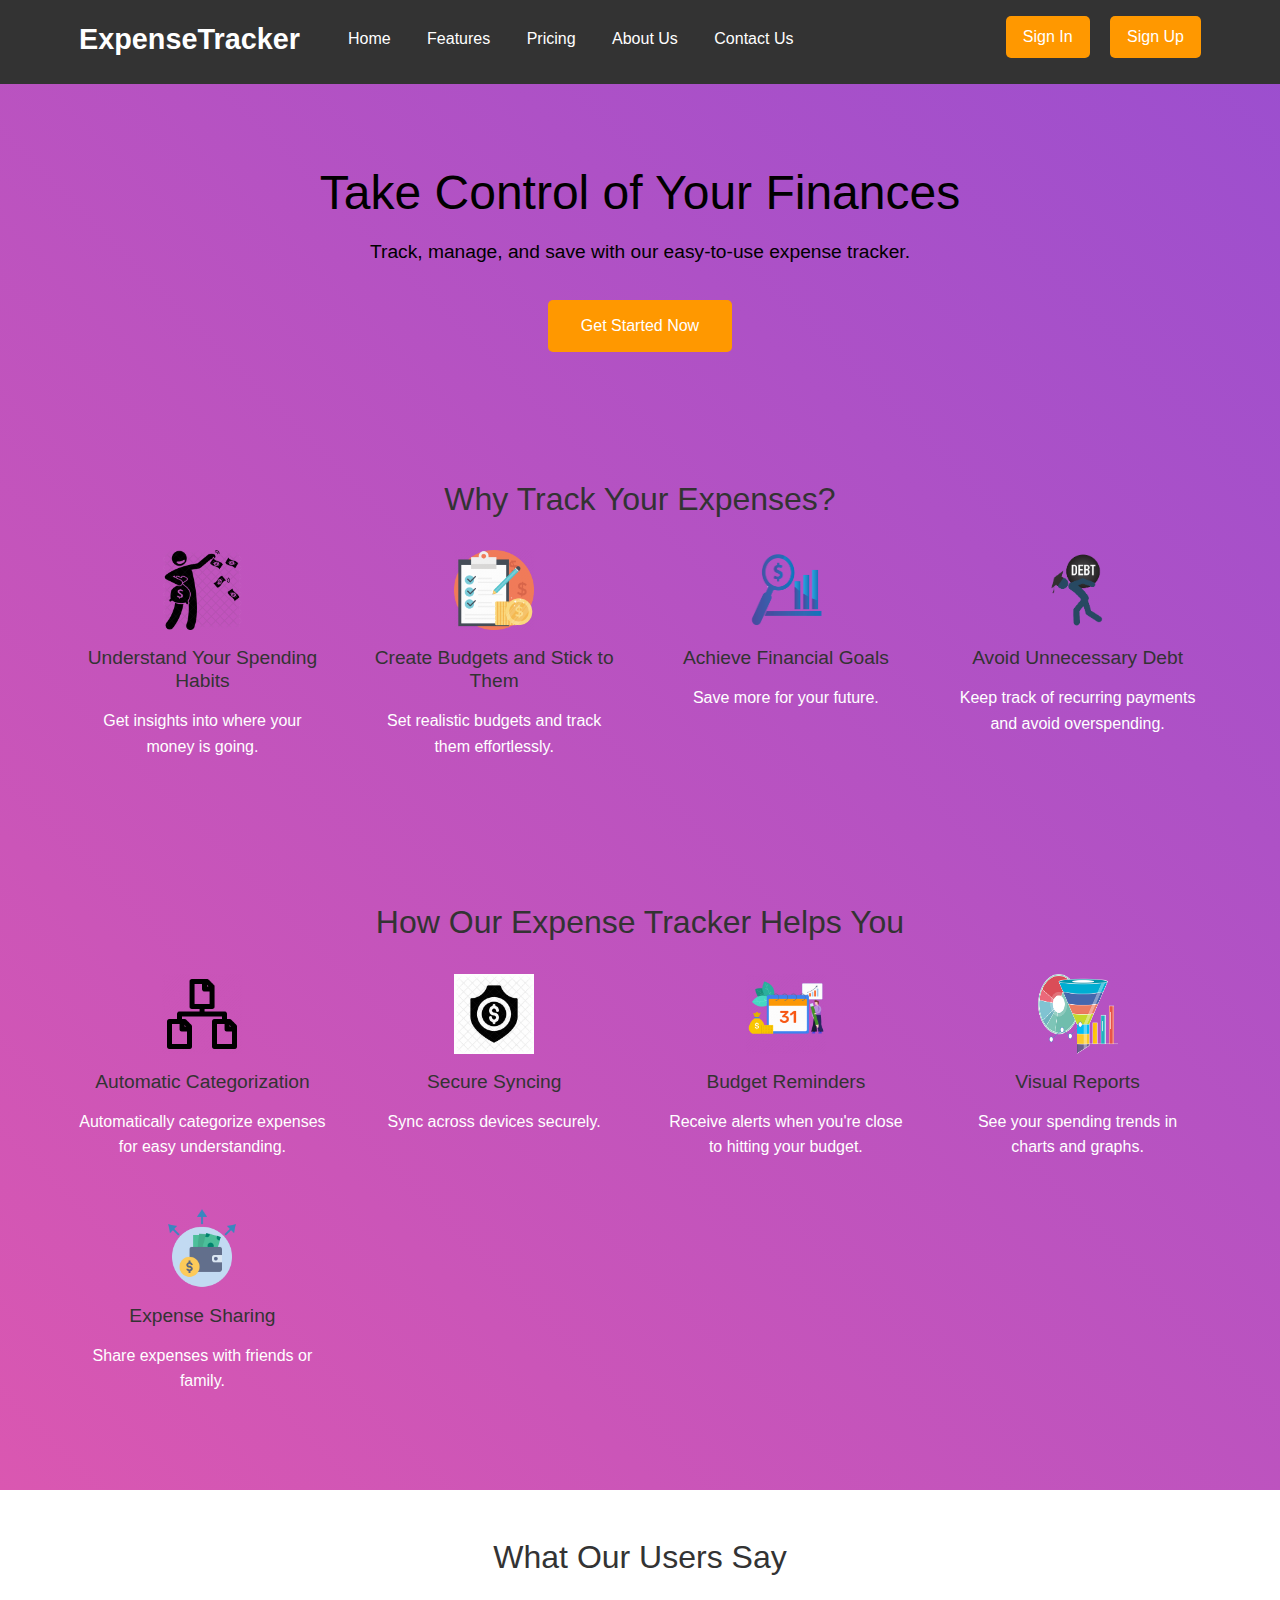
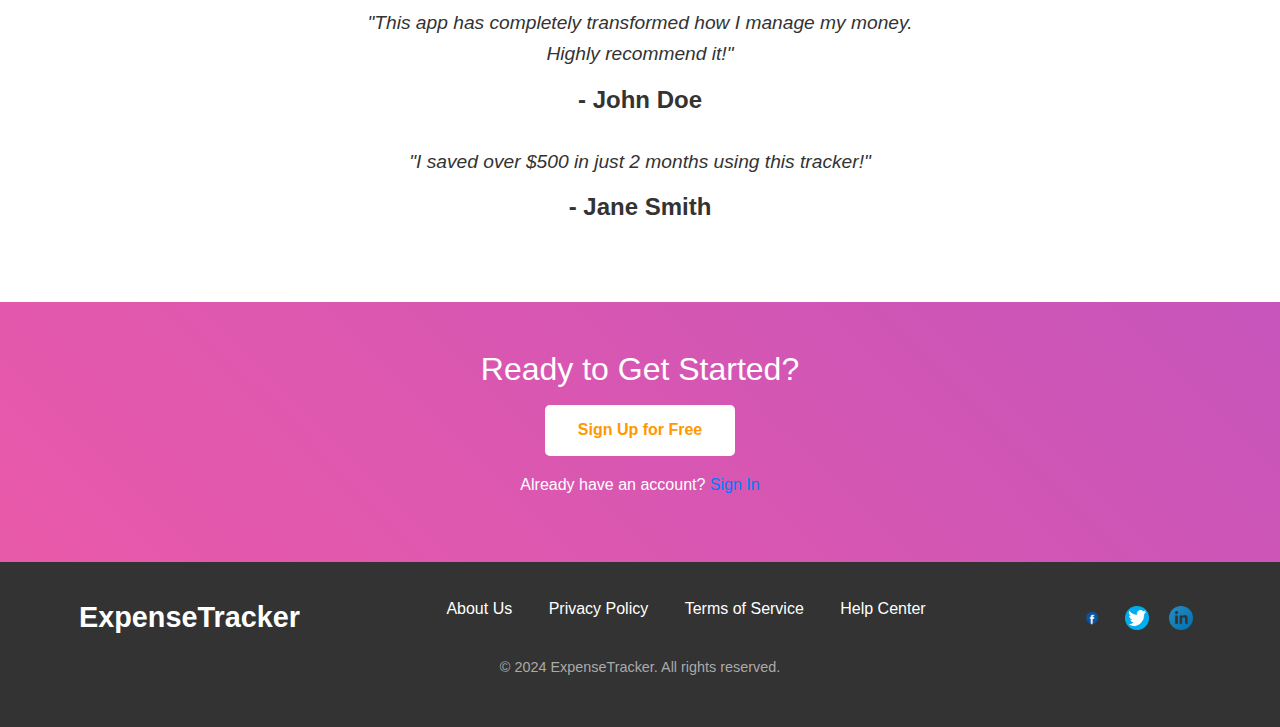
==== index.html @ 9fe2c106 "initial commit" ====
<!DOCTYPE html>
<html lang="en">
    <head>
        <link href="https://stackpath.bootstrapcdn.com/bootstrap/4.5.2/css/bootstrap.min.css" rel="stylesheet" />
        <meta charset="utf-8" />
        <meta content="width=device-width, initial-scale=1.0" name="viewport" />
        <meta content="ie=edge" http-equiv="X-UA-Compatible" />
        <title>Expense Tracker</title>
        <link href="./Style/styles_landing.css" rel="stylesheet" />
        <link rel="stylesheet" href="https://cdnjs.cloudflare.com/ajax/libs/animate.css/4.1.1/animate.min.css" />
    </head>

<body>
    <header>
        <div class="container">
            <div class="logo">ExpenseTracker</div>
            <nav>
                <ul>
                    <li><a href="#">Home</a></li>
                    <li><a href="#">Features</a></li>
                    <li><a href="#">Pricing</a></li>
                    <li><a href="./aboutus.html">About Us</a></li>
                    <li><a href="#">Contact Us</a></li>
                </ul>
            </nav>
            <div class="auth-buttons">
                <a class="btn sign-in" href="./signin.html">Sign In</a>
                <a class="btn sign-up" href="./signup.html">Sign Up</a>
                <button class="btn logout" style="display: none;">Log Out</button>
            </div>
        </div>
    </header>
    <section class="hero">
        <div class="container">
            <h1>Take Control of Your Finances</h1>
            <p>Track, manage, and save with our easy-to-use expense tracker.</p>
            <div class="cta-buttons">
                <a class="btn cta-sign-up" href="./indexExpense.html" target="_blank">Get Started Now</a>
            </div>
        </div>
    </section>
    <section class="importance">
        <div class="container animate__backInLeft">
            <h2>Why Track Your Expenses?</h2>
            <div class="importance-grid">
                <div class="importance-item">
                    <img alt="Spending Habits" src="./Images/SpendingHabits.png" />
                    <h3>Understand Your Spending Habits</h3>
                    <p>Get insights into where your money is going.</p>
                </div>
                <div class="importance-item">
                    <img alt="Budgeting" src="./Images/budgeting.png" />
                    <h3>Create Budgets and Stick to Them</h3>
                    <p>Set realistic budgets and track them effortlessly.</p>
                </div>
                <div class="importance-item">
                    <img alt="Goals" src="./Images/goals.png" />
                    <h3>Achieve Financial Goals</h3>
                    <p>Save more for your future.</p>
                </div>
                <div class="importance-item">
                    <img alt="Debt" src="./Images/debt.png" />
                    <h3>Avoid Unnecessary Debt</h3>
                    <p>Keep track of recurring payments and avoid overspending.</p>
                </div>
            </div>
        </div>
    </section>
    <section class="features">
        <div class="container animate__backInLeft">
            <h2>How Our Expense Tracker Helps You</h2>
            <div class="features-grid">
                <div class="feature-item">
                    <img alt="Categorization" src="./Images/categorization.png" />
                    <h3>Automatic Categorization</h3>
                    <p>Automatically categorize expenses for easy understanding.</p>
                </div>
                <div class="feature-item">
                    <img alt="Security" src="./Images/security.png" />
                    <h3>Secure Syncing</h3>
                    <p>Sync across devices securely.</p>
                </div>
                <div class="feature-item">
                    <img alt="Reminders" src="./Images/reminders.png" />
                    <h3>Budget Reminders</h3>
                    <p>Receive alerts when you're close to hitting your budget.</p>
                </div>
                <div class="feature-item">
                    <img alt="Reports" src="./Images/visual.png" />
                    <h3>Visual Reports</h3>
                    <p>See your spending trends in charts and graphs.</p>
                </div>
                <div class="feature-item">
                    <img alt="Sharing" src="./Images/sharing.png" />
                    <h3>Expense Sharing</h3>
                    <p>Share expenses with friends or family.</p>
                </div>
            </div>
        </div>
    </section>
    <section class="testimonials">
        <div class="container animate__backInLeft">
            <h2>What Our Users Say</h2>
            <div class="testimonial-item">
                <p>"This app has completely transformed how I manage my money. Highly recommend it!"</p>
                <h4>- John Doe</h4>
            </div>
            <div class="testimonial-item">
                <p>"I saved over $500 in just 2 months using this tracker!"</p>
                <h4>- Jane Smith</h4>
            </div>
        </div>
    </section>
    <section class="cta">
        <div class="container animate__backInLeft">
            <h2>Ready to Get Started?</h2>
            <a class="btn cta-sign-up" href="./signup.html">Sign Up for Free</a>
            <p>Already have an account? <a class="cta-sign-in" href="./signin.html">Sign In</a></p>
        </div>
    </section>
    <footer>
        <div class="container animate__backInLeft">
            <div class="footer-content">
                <div class="logo">ExpenseTracker</div>
                <nav>
                    <ul>
                        <li><a href="./aboutus.html">About Us</a></li>
                        <li><a href="#">Privacy Policy</a></li>
                        <li><a href="#">Terms of Service</a></li>
                        <li><a href="#">Help Center</a></li>
                    </ul>
                </nav>
                <div class="social-media">
                    <a href="#"><img alt="Facebook" src="./Images/facebook.png" /></a>
                    <a href="#"><img alt="Twitter" src="./Images/twitter.png" /></a>
                    <a href="#"><img alt="LinkedIn" src="./Images/linkedin.png" /></a>
                </div>
            </div>
            <p>© 2024 ExpenseTracker. All rights reserved.</p>
        </div>
    </footer>
    <script src="https://code.jquery.com/jquery-3.5.1.slim.min.js"></script>
    <script src="https://cdn.jsdelivr.net/npm/popper.js@1.16.1/dist/umd/popper.min.js"></script>
    <script src="https://stackpath.bootstrapcdn.com/bootstrap/4.5.2/js/bootstrap.min.js"></script>
    <script>
        // Check if user is logged in
        function checkLoggedIn() {
            const loggedInUser = JSON.parse(localStorage.getItem("loggedInUser"));
            const authButtons = document.querySelector('.auth-buttons');
            const signInBtn = authButtons.querySelector('.sign-in');
            const signUpBtn = authButtons.querySelector('.sign-up');
            const logoutBtn = authButtons.querySelector('.logout');

            if (loggedInUser) {
                signInBtn.style.display = 'none';
                signUpBtn.style.display = 'none';
                logoutBtn.style.display = 'inline-block';
            } else {
                signInBtn.style.display = 'inline-block';
                signUpBtn.style.display = 'inline-block';
                logoutBtn.style.display = 'none';
            }
        }

        // Logout function
        function logout() {
            localStorage.removeItem("loggedInUser");
            checkLoggedIn();
        }

        // Add event listener to logout button
        document.querySelector('.logout').addEventListener('click', logout);

        // Check login status on page load
        window.addEventListener('load', checkLoggedIn);
    </script>
</body>

</html>
---- Style/styles_landing.css ----
* {
    margin: 0;
    padding: 0;
    box-sizing: border-box;
}

body {
    font-family: Arial, sans-serif;
    line-height: 1.6;
    color: #333;
    background: linear-gradient(45deg, #aff03f, #e859aa, rgb(66, 66, 250));
    background-size: 400% 400%;
    animation: gradient 15s ease infinite;
}

@keyframes gradient {
    0% {
        background-position: 0% 50%;
    }
    50% {
        background-position: 100% 50%;
    }
    100% {
        background-position: 0% 50%;
    }
}

.container {
    width: 90%;
    max-width: 1200px;
    margin: 0 auto;
}

header {
    background-color: #333;
    color: #fff;
    padding: 1rem 0;
}

header .logo {
    float: left;
    font-size: 1.8rem;
    font-weight: bold;
}

header nav {
    float: left;
    margin-left: 2rem;
    margin-top: 10px;
}

header nav ul {
    list-style: none;
}

header nav ul li {
    display: inline;
    margin: 0 1rem;
}

header nav ul li a {
    color: #fff;
    text-decoration: none;
}

header .auth-buttons {
    float: right;
}

header .auth-buttons .btn {
    background-color: #ff9800;
    color: #fff;
    padding: 0.5rem 1rem;
    border-radius: 5px;
    text-decoration: none;
    margin-left: 1rem;
    transition: background-color 0.3s;
}

header .auth-buttons .btn:hover {
    background-color: #e68a00;
}

header:after {
    content: "";
    display: table;
    clear: both;
}

.hero {
    background: url('hero-bg.jpg') no-repeat center center/cover;
    color: #000;
    text-align: center;
    padding: 5rem 0;
}

.hero h1 {
    font-size: 3rem;
}

.hero p {
    font-size: 1.2rem;
    margin: 1rem 0 2rem;
}

.hero .cta-buttons .btn {
    background-color: #ff9800;
    padding: 0.8rem 2rem;
    border-radius: 5px;
    text-decoration: none;
    color: #fff;
    margin: 0 1rem;
    transition: background-color 0.3s;
}

.hero .cta-buttons .btn:hover {
    background-color: rgb(225, 2, 155);
    color: white;
    transform: scale(1.02);
}

.importance {
    padding: 3rem 0;
    background-color: transparent;
}

.importance h2 {
    text-align: center;
    margin-bottom: 2rem;
}

.importance-grid {
    display: flex;
    justify-content: space-between;
    flex-wrap: wrap;
}

.importance-item {
    text-align: center;
    width: 22%;
    margin-bottom: 2rem;
}

.importance-item img {
    height: 80px;
    width: 80px;
    margin-bottom: 1rem;
}

.importance-item h3 {
    font-size: 1.2rem;
    margin-bottom: 1rem;
}

.importance-item p {
    font-size: 1rem;
    color: #ffffff;
}

.features {
    padding: 3rem 0;
}

.features h2 {
    text-align: center;
    margin-bottom: 2rem;
}

.features-grid {
    display: flex;
    justify-content: space-between;
    flex-wrap: wrap;
}

.feature-item {
    text-align: center;
    width: 22%;
    margin-bottom: 2rem;
}

.feature-item img {
    height: 80px;
    width: 80px;
    margin-bottom: 1rem;
}

.feature-item h3 {
    font-size: 1.2rem;
    margin-bottom: 1rem;
}

.feature-item p {
    font-size: 1rem;
    color: #ffffff;
}

.testimonials {
    padding: 3rem 0;
    background-color: #fff;
}

.testimonials h2 {
    text-align: center;
    margin-bottom: 2rem;
}

.testimonial-item {
    text-align: center;
    width: 50%;
    margin: 0 auto 2rem auto;
}

.testimonial-item p {
    font-size: 1.2rem;
    font-style: italic;
    color: #333;
}

.testimonial-item h4 {
    margin-top: 1rem;
    font-weight: bold;
}

.cta {
    padding: 3rem 0;
    background-color: transparent;
    color: #fff;
    text-align: center;
}

.cta h2 {
    font-size: 2rem;
    margin-bottom: 1rem;
}

.cta .btn {
    background-color: #fff;
    color: #ff9800;
    padding: 0.8rem 2rem;
    border-radius: 5px;
    text-decoration: none;
    font-weight: bold;
    transition: background-color 0.3s;
}

.cta .btn:hover {
    background-color: #e6e6e6;
    color: rgb(255, 0, 93);
    transform: scale(1.02);
}

.cta p {
    margin-top: 1rem;
    color: #fff;
}

footer {
    background-color: #333;
    color: #fff;
    padding: 2rem 0;
    text-align: center;
}

footer .footer-content {
    display: flex;
    justify-content: space-between;
    align-items: center;
    flex-wrap: wrap;
}

footer .footer-content .logo {
    font-size: 1.8rem;
    font-weight: bold;
}

footer nav ul {
    list-style: none;
}

footer nav ul li {
    display: inline;
    margin: 0 1rem;
}

footer nav ul li a {
    color: #fff;
    text-decoration: none;
}

footer .social-media a {
    margin: 0 0.5rem;
}

footer .social-media img {
    width: 24px;
    height: 24px;
}

footer p {
    margin-top: 1rem;
    font-size: 0.9rem;
    color: #aaa;
}

@media (max-width: 768px) {
    header nav {
        display: none;
    }
    
    .importance-grid, .features-grid {
        flex-direction: column;
    }
    
    .importance-item, .feature-item {
        width: 100%;
        margin-bottom: 2rem;
    }
    
    .cta h2 {
        font-size: 1.5rem;
    }
    
    .testimonial-item {
        width: 90%;
    }
    
    footer .footer-content {
        flex-direction: column;
    }
}

.animate__backInLeft {
    animation: 3s ease;
}
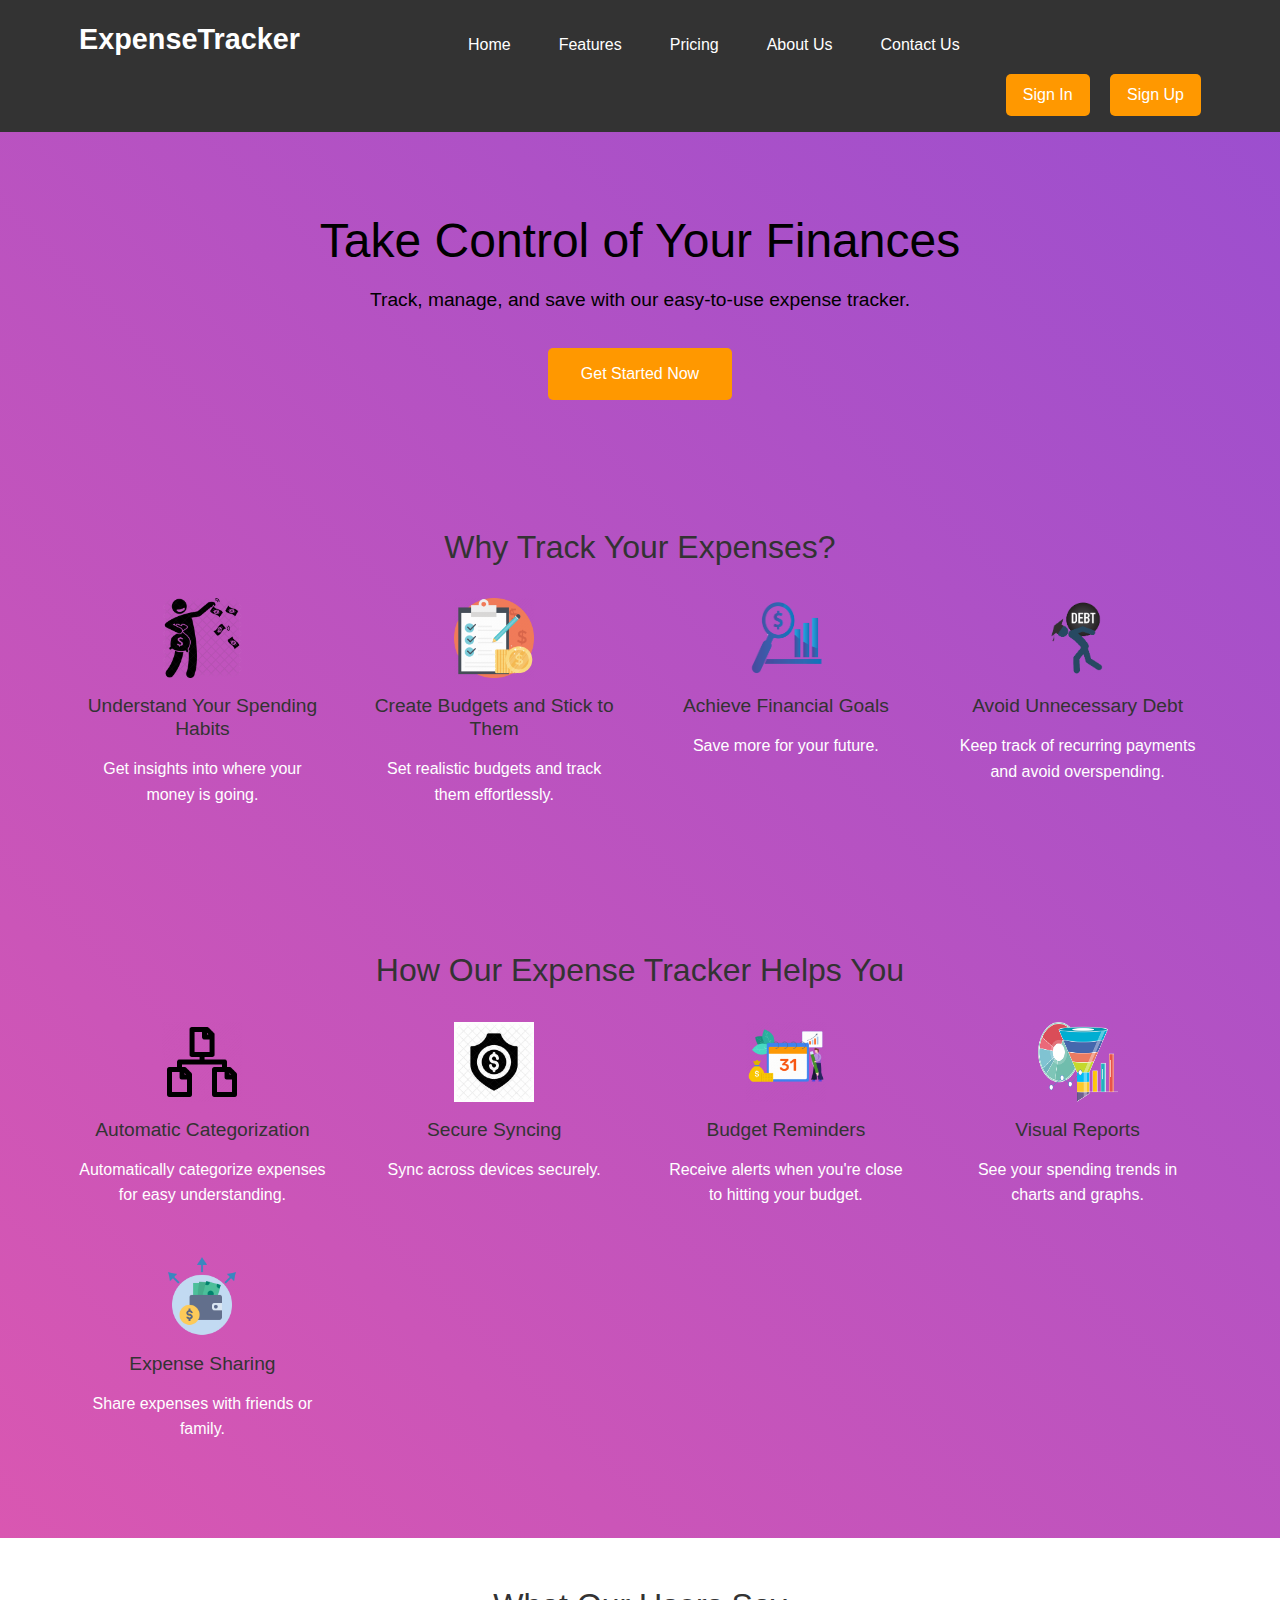
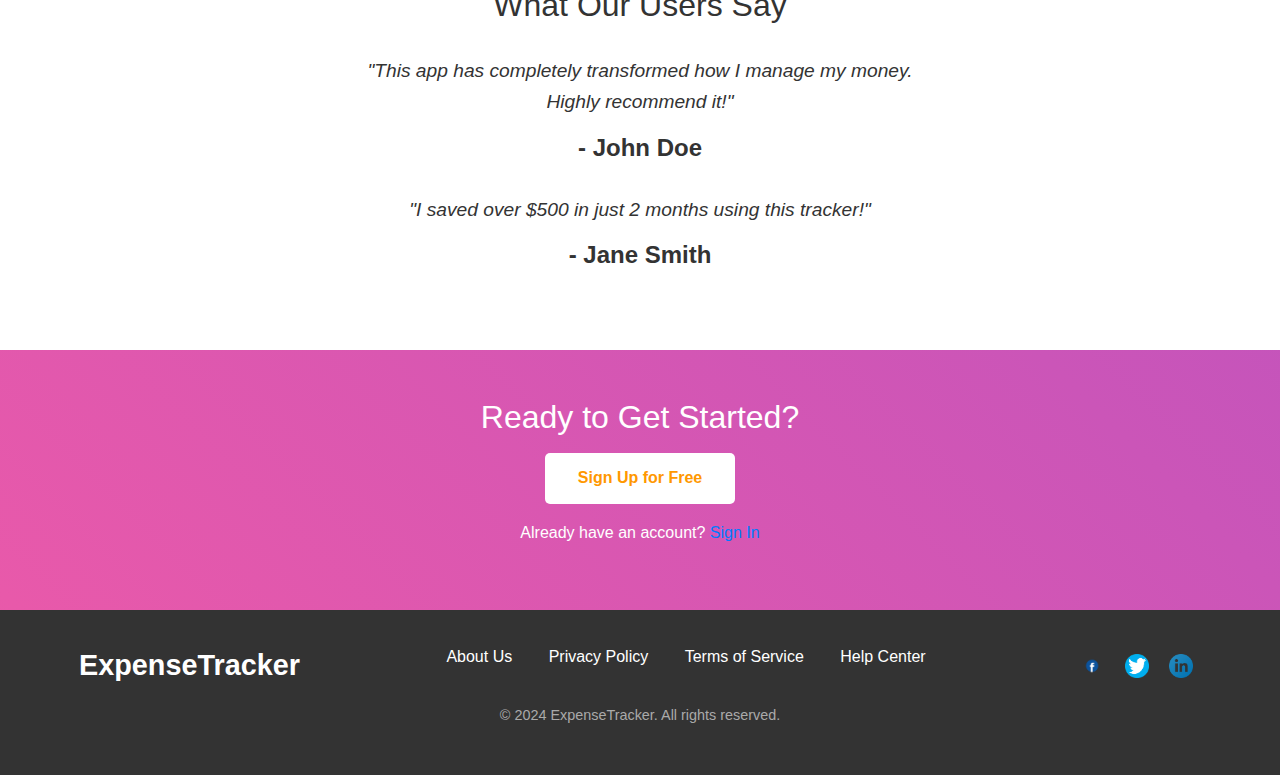
==== commit 78e30f99: "Final Project Upload" ====
--- a/index.html
+++ b/index.html
@@ -1,27 +1,35 @@
 <!DOCTYPE html>
 <html lang="en">
-    <head>
-        <link href="https://stackpath.bootstrapcdn.com/bootstrap/4.5.2/css/bootstrap.min.css" rel="stylesheet" />
-        <meta charset="utf-8" />
-        <meta content="width=device-width, initial-scale=1.0" name="viewport" />
-        <meta content="ie=edge" http-equiv="X-UA-Compatible" />
-        <title>Expense Tracker</title>
-        <link href="./Style/styles_landing.css" rel="stylesheet" />
-        <link rel="stylesheet" href="https://cdnjs.cloudflare.com/ajax/libs/animate.css/4.1.1/animate.min.css" />
-    </head>
+
+<head>
+    <link href="https://stackpath.bootstrapcdn.com/bootstrap/4.5.2/css/bootstrap.min.css" rel="stylesheet" />
+    <meta charset="utf-8" />
+    <meta content="width=device-width, initial-scale=1.0" name="viewport" />
+    <meta content="ie=edge" http-equiv="X-UA-Compatible" />
+    <title>Expense Tracker</title>
+    <link href="./Style/styles_landing.css" rel="stylesheet" />
+    <link rel="stylesheet" href="https://cdnjs.cloudflare.com/ajax/libs/animate.css/4.1.1/animate.min.css" />
+</head>
 
 <body>
     <header>
         <div class="container">
             <div class="logo">ExpenseTracker</div>
-            <nav>
-                <ul>
-                    <li><a href="#">Home</a></li>
-                    <li><a href="#">Features</a></li>
-                    <li><a href="#">Pricing</a></li>
-                    <li><a href="./aboutus.html">About Us</a></li>
-                    <li><a href="#">Contact Us</a></li>
-                </ul>
+            <!-- Navbar for desktop and mobile -->
+            <nav class="navbar navbar-expand-lg navbar-dark">
+                <button class="navbar-toggler" type="button" data-toggle="collapse" data-target="#navbarNav"
+                    aria-controls="navbarNav" aria-expanded="false" aria-label="Toggle navigation">
+                    <span class="navbar-toggler-icon"></span>
+                </button>
+                <div class="collapse navbar-collapse" id="navbarNav">
+                    <ul class="navbar-nav ml-auto">
+                        <li class="nav-item"><a class="nav-link" href="#">Home</a></li>
+                        <li class="nav-item"><a class="nav-link" href="#">Features</a></li>
+                        <li class="nav-item"><a class="nav-link" href="#">Pricing</a></li>
+                        <li class="nav-item"><a class="nav-link" href="./aboutus.html">About Us</a></li>
+                        <li class="nav-item"><a class="nav-link" href="#">Contact Us</a></li>
+                    </ul>
+                </div>
             </nav>
             <div class="auth-buttons">
                 <a class="btn sign-in" href="./signin.html">Sign In</a>
@@ -30,6 +38,7 @@
             </div>
         </div>
     </header>
+
     <section class="hero">
         <div class="container">
             <h1>Take Control of Your Finances</h1>
--- a/Style/styles_landing.css
+++ b/Style/styles_landing.css
@@ -17,9 +17,11 @@
     0% {
         background-position: 0% 50%;
     }
+
     50% {
         background-position: 100% 50%;
     }
+
     100% {
         background-position: 0% 50%;
     }
@@ -306,24 +308,26 @@
     header nav {
         display: none;
     }
-    
-    .importance-grid, .features-grid {
+
+    .importance-grid,
+    .features-grid {
         flex-direction: column;
     }
-    
-    .importance-item, .feature-item {
+
+    .importance-item,
+    .feature-item {
         width: 100%;
         margin-bottom: 2rem;
     }
-    
+
     .cta h2 {
         font-size: 1.5rem;
     }
-    
+
     .testimonial-item {
         width: 90%;
     }
-    
+
     footer .footer-content {
         flex-direction: column;
     }
@@ -331,4 +335,19 @@
 
 .animate__backInLeft {
     animation: 3s ease;
+}
+
+.navbar {
+    margin: 0 auto;
+    margin-left: 10vw;
+    background-color: #333;
+}
+
+.navbar-nav .nav-item .nav-link {
+    color: #fff;
+    text-decoration: none;
+}
+
+.navbar-toggler {
+    border-color: #ff9800;
 }